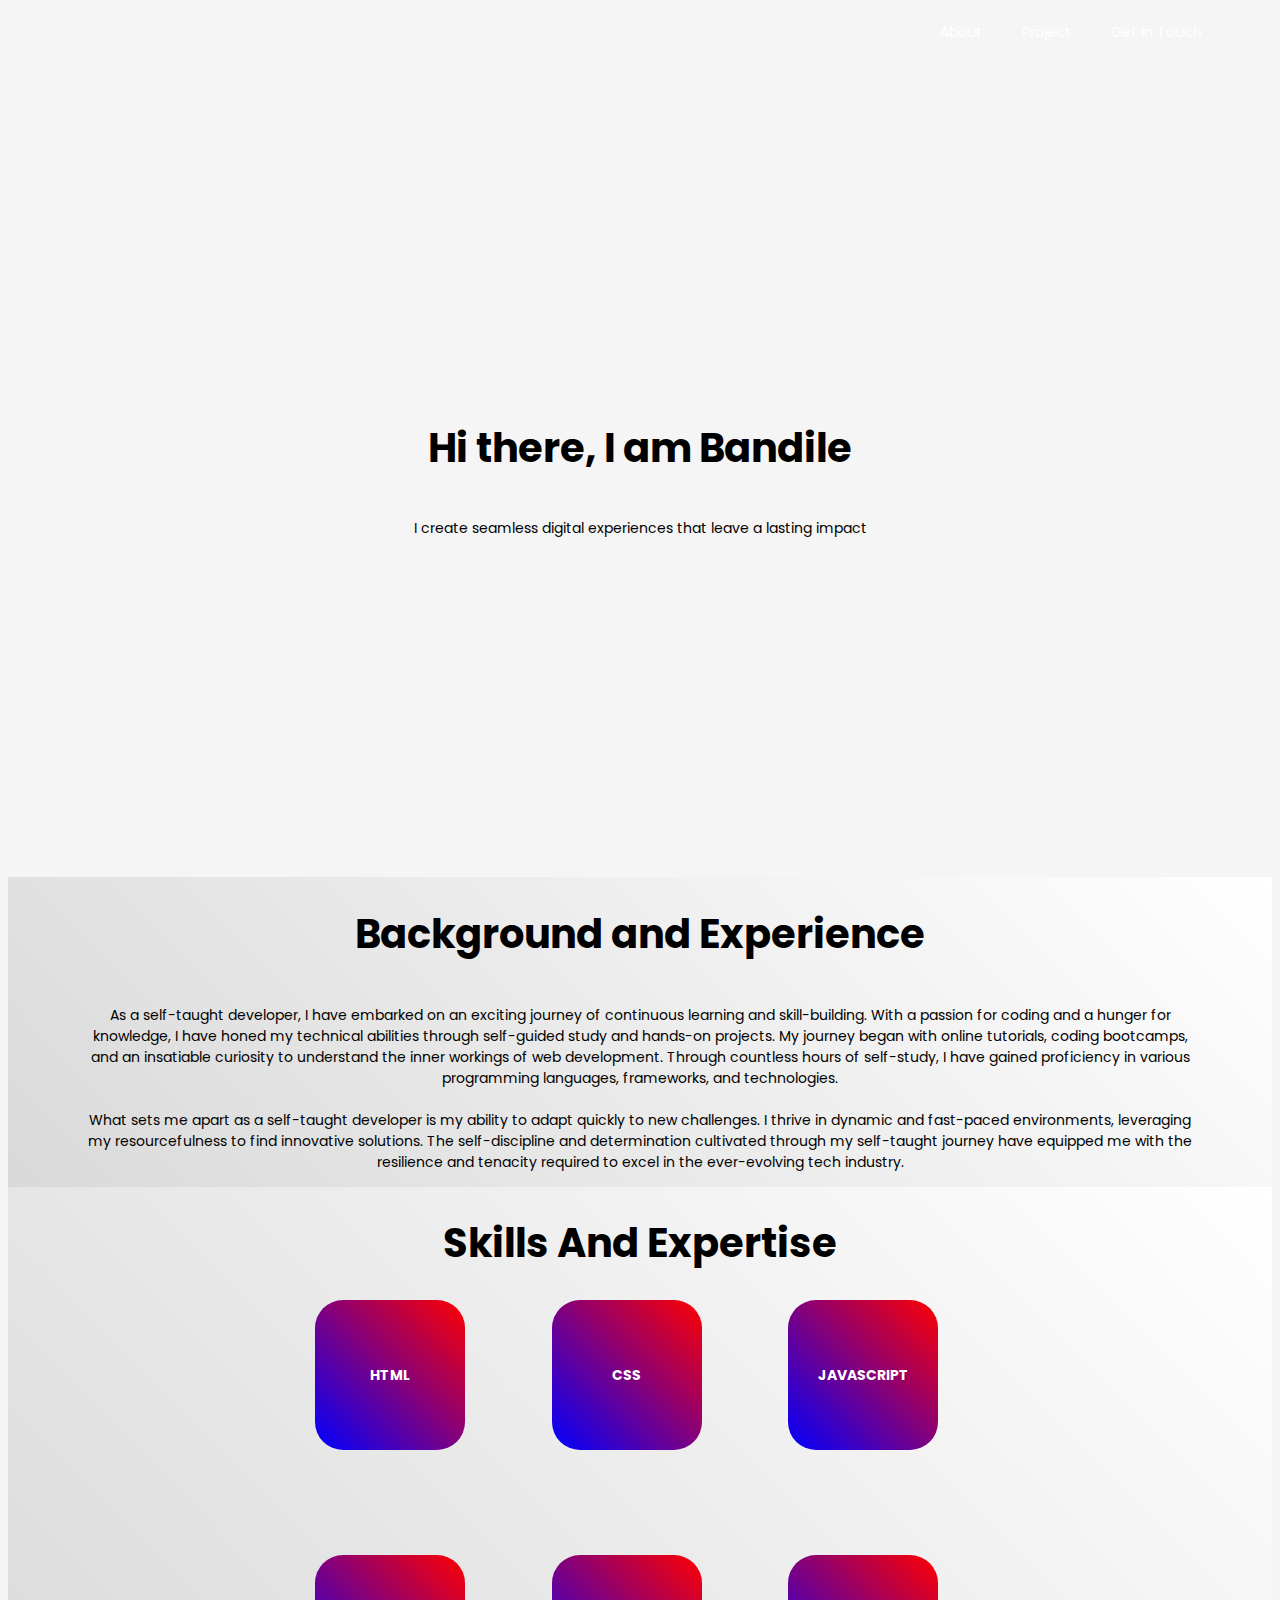
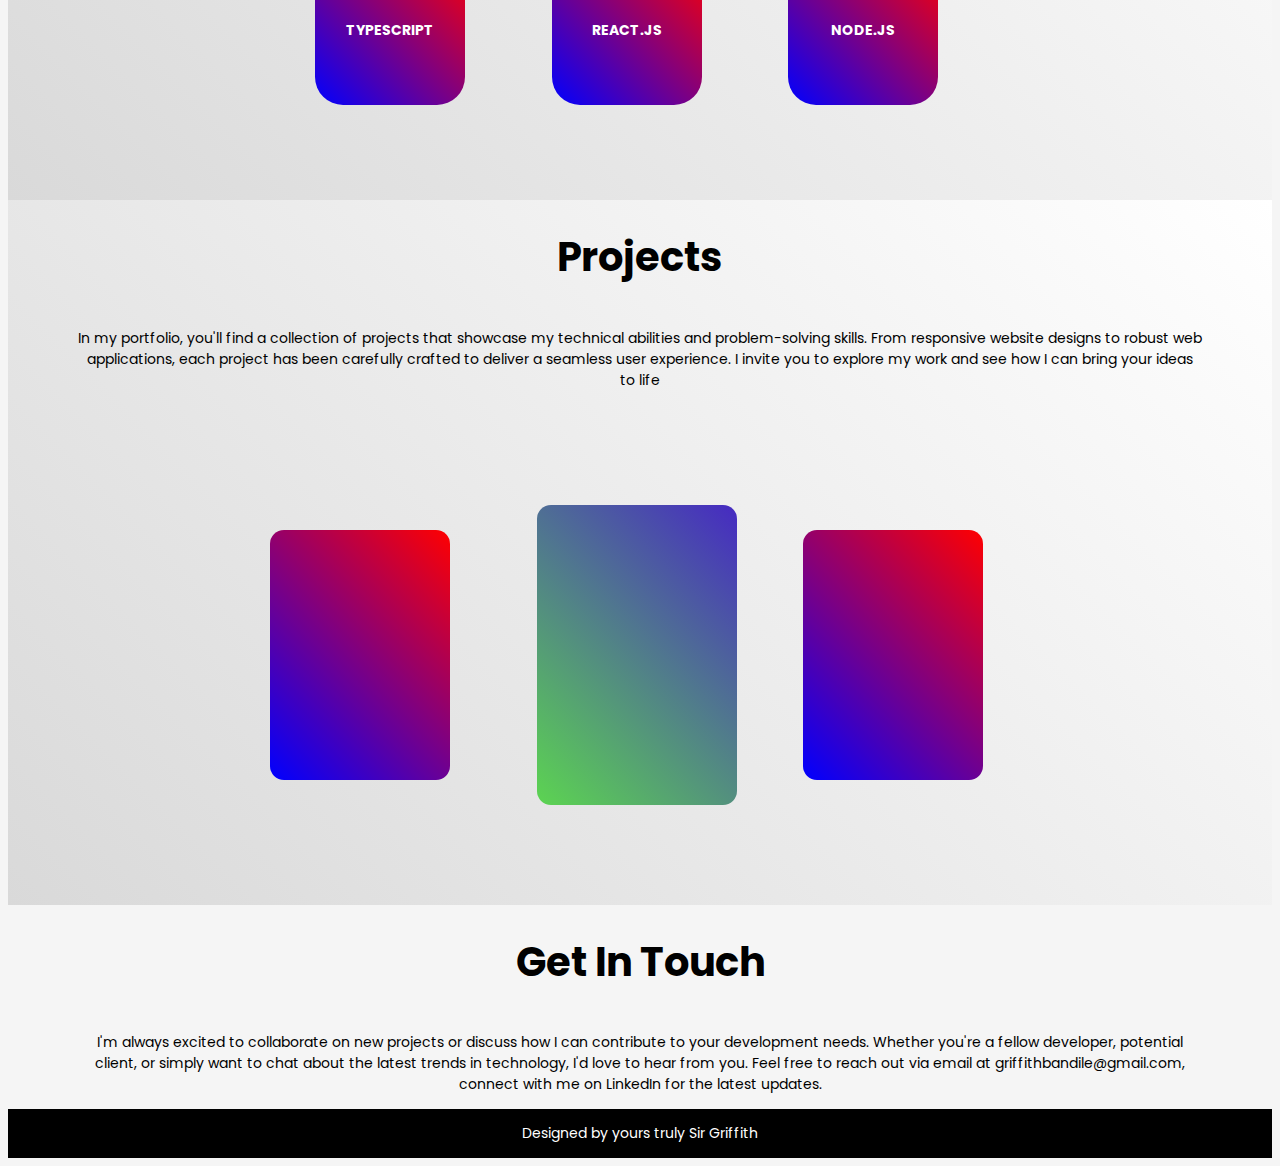
==== index.html @ 772c6095 "Add files via upload" ====
<!DOCTYPE html>
<html lang="en">
<head>
    <meta charset="UTF-8">
    <meta name="viewport" content="width=device-width, initial-scale=1.0">
    <link rel="stylesheet" href="d.css">
    <script src="script.js"></script>
    <title>Document</title>
</head>
<body>
        <div class="home">
            <li class="navbar">
                <ol>About</ol>
                <ol>Project</ol>
                <ol>Get In Touch</ol>
            </li>
            <div class="info">
                <h1>Hi there, I am Bandile</h1>
                <p>I create seamless digital experiences that leave a lasting impact</p>
            </div>  
        </div>

        <section class="page2">
            <h1>Background and Experience</h1>
            <p>As a self-taught developer, I have embarked on an exciting journey of continuous learning and skill-building. With a passion for coding and a hunger for knowledge, I have honed my technical abilities through self-guided study and hands-on projects. My journey began with online tutorials, coding bootcamps, and an insatiable curiosity to understand the inner workings of web development. Through countless hours of self-study, I have gained proficiency in various programming languages, frameworks, and technologies.

             <br><br>   What sets me apart as a self-taught developer is my ability to adapt quickly to new challenges. I thrive in dynamic and fast-paced environments, leveraging my resourcefulness to find innovative solutions. The self-discipline and determination cultivated through my self-taught journey have equipped me with the resilience and tenacity required to excel in the ever-evolving tech industry.</p>

        </section>

        <section class="page3">
            <h1>Skills And Expertise</h1>
                <div class="Expertise">
                <div class="skills"><h3>HTML</h3></div>
                <div class="skills"><h3>CSS</h3></div>
                <div class="skills"><h3>JAVASCRIPT</h3></div>
                <div class="skills"><h3>TYPESCRIPT</h3></div>
                <div class="skills"><h3>REACT.JS</h3></div>
                <div class="skills"><h3>NODE.JS</h3></div>
        </div>
        </section>

        <section class="page4">
            <h1>Projects</h1>
            <p>In my portfolio, you'll find a collection of projects that showcase my technical abilities and problem-solving skills. From responsive website designs to robust web applications, each project has been carefully crafted to deliver a seamless user experience. I invite you to explore my work and see how I can bring your ideas to life</p>
            <div class="proj">
              
                <div class="project1"></div>
                <div class="project2"></div>
                <div class="project3"></div>
            </div>
        </section>

        <section class="page5">
            <h1>Get In Touch</h1>
            <p>I'm always excited to collaborate on new projects or discuss how I can contribute to your development needs. Whether you're a fellow developer, potential client, or simply want to chat about the latest trends in technology, I'd love to hear from you.
                Feel free to reach out via email at griffithbandile@gmail.com, connect with me on LinkedIn for the latest updates.</p>

        </section>

 
</body>
<footer>
    <p>Designed by yours truly Sir Griffith</p>
</footer>
</html>
---- d.css ----
@import url('https://fonts.googleapis.com/css2?family=Poppins:ital,wght@0,100;0,200;0,300;0,400;0,500;0,600;0,700;1,100;1,200;1,300;1,400;1,500;1,600;1,700&display=swap'); 

/* universal selector */
* {
    font-size: 14px;
    font-family: 'Poppins', sans-serif; 
    color: rgb(255, 255, 255);
    text-align:center;
}
:root{
    --main :  rgb(245, 245, 245);
}

body{
    background: var(--main);
    display: flex;
    justify-content: center;
    flex-direction: column;
  
}
h1, p{
    color: black;
}
p{
    padding-left: 70px;
    padding-right: 70px;
}
h1{
    font-size: 40px;
}
section{
    display: flex;
    justify-content: center;
    flex-direction: column;
    align-items: center;
    margin: 0;
}
footer{
    background: black;
}
footer p{
    color: white;
}

.navbar{
    display: flex;
    flex-direction: row;
    justify-content: flex-end;
    margin-right: 5rem;
    margin-bottom: 10px;

}
.info{
    display: flex;
    justify-content: center;
    flex-direction: column;
    height: 90vh;
    align-items: center;

    
}
.home{
    background-image: url('image/cool-background.svg');
    background-size: 100vw;
    /*border-radius: 0 .5rem .5rem 0;*/
  
   
}
.page2{
    display: flex;
    justify-content: center;
    flex-direction: column;
    align-items: center;
}
.Expertise{
    width: 700px;
    height: 500px;
    display: grid;
    grid-template-columns: 1fr 1fr 1fr;
    gap: 10px;
    padding-left: 50px;
    
}

.skills{
  
    background-image: linear-gradient(45deg, blue,red);
    height: 150px;
    width: 150px;
    border-radius: 2rem;
    justify-content: center;
    display: flex;
    align-items: center;
}

.proj{
    width: 800px;
    height: 300px;
    padding: 100px;
    display: grid;
    grid-template-columns: 1fr 1fr 1fr;
    /*gap: 10px;*/
}
.project2{
    background-image: linear-gradient(45deg, rgb(92, 212, 81), rgb(70, 42, 194));
    width: 200px;
    height: 300px;  
    margin-left: 30px;
    border-radius: 1rem;
}
.project1, .project3{
    width: 180px;
    height: 250px;
    margin-top: 25px;
    margin-left: 30px;
    background-image: linear-gradient(45deg, blue,red);
    border-radius: 1rem;
}
.page2, .page3, .page4{
    /*background: var(--main);*/
    background-image: linear-gradient(45deg, rgb(217, 217, 217), white);
   
}
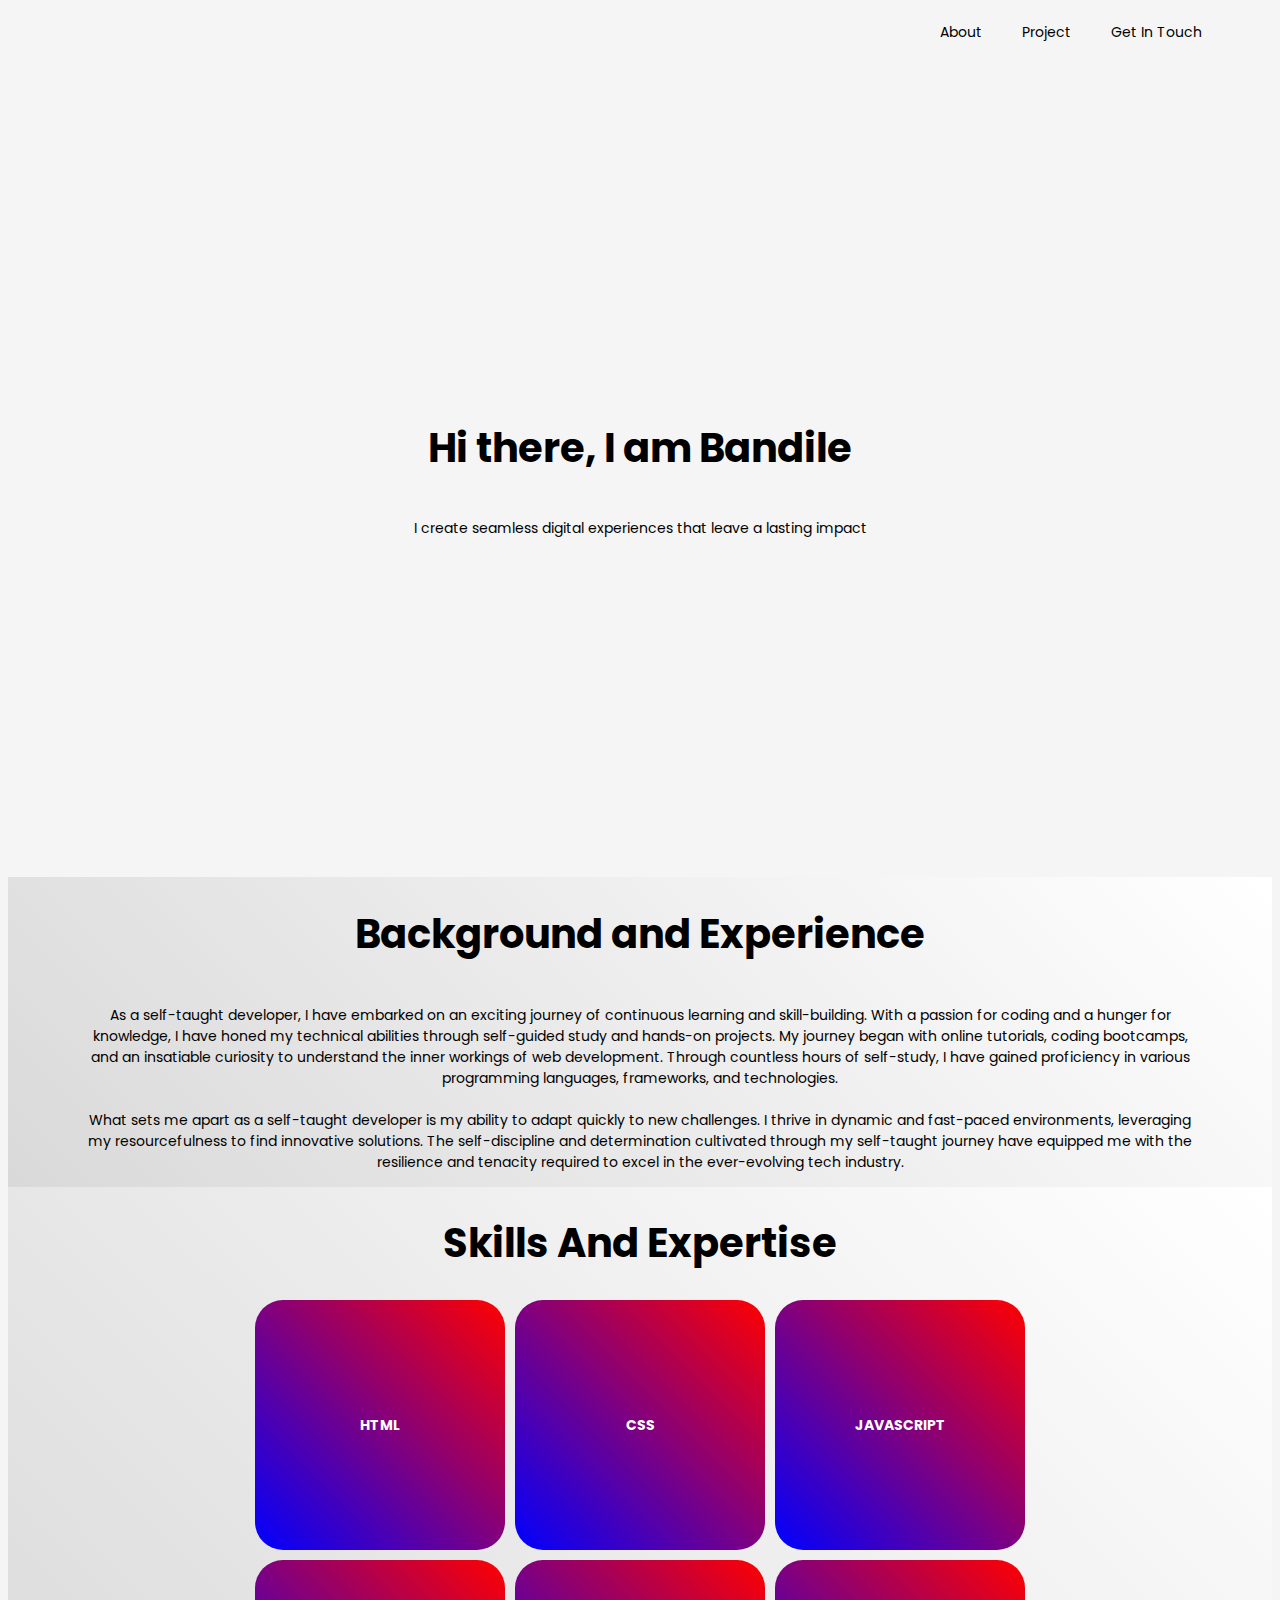
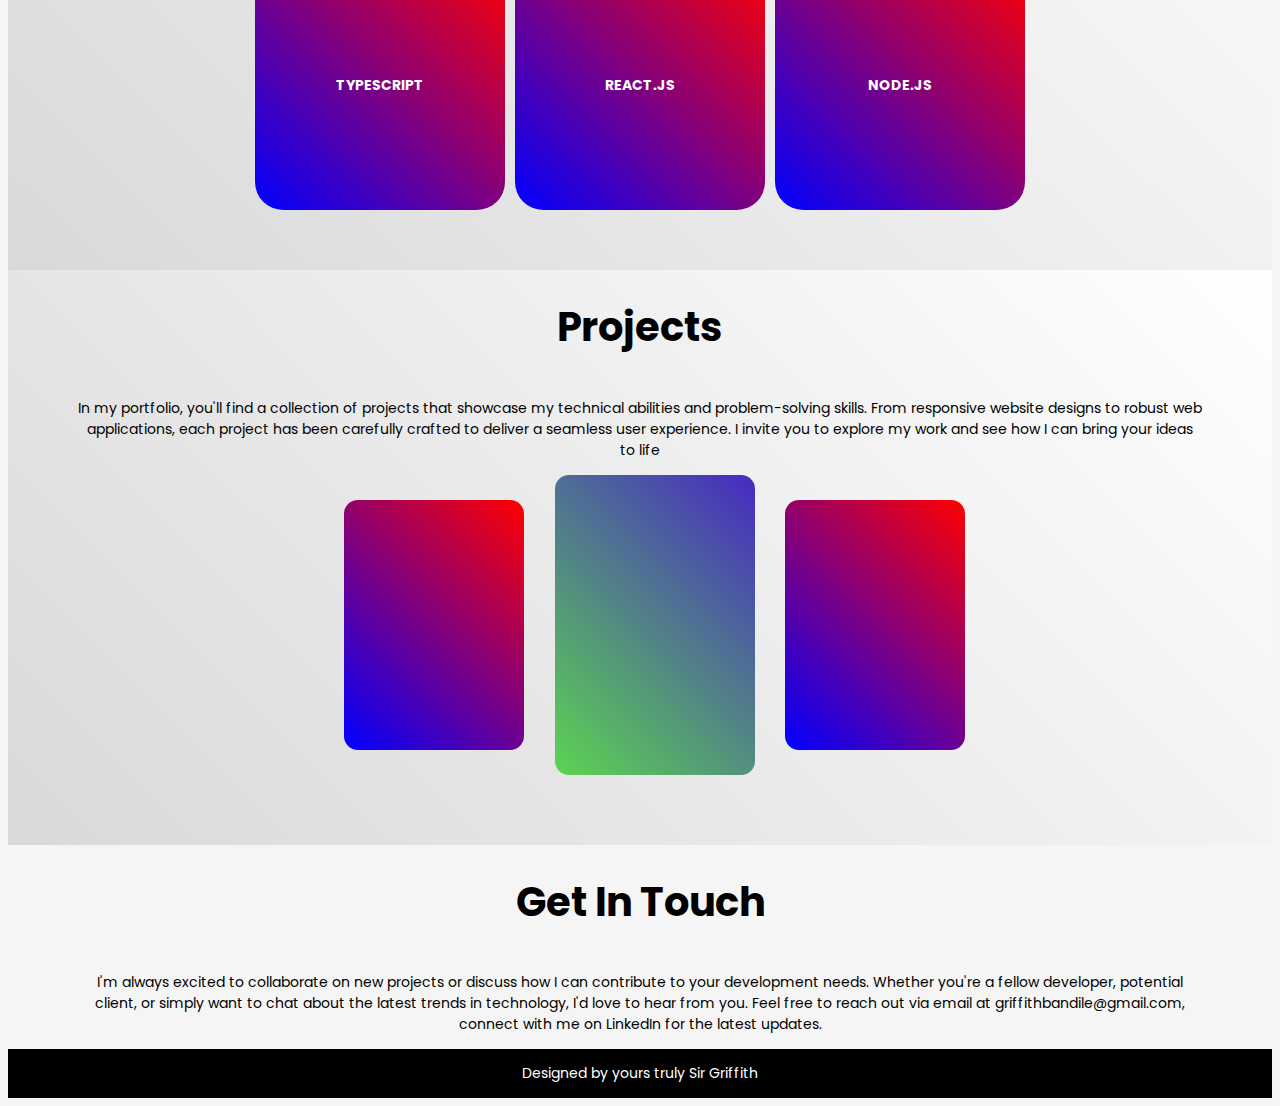
==== commit 81b3c068: "Update index.html" ====
--- a/index.html
+++ b/index.html
@@ -5,7 +5,7 @@
     <meta name="viewport" content="width=device-width, initial-scale=1.0">
     <link rel="stylesheet" href="d.css">
     <script src="script.js"></script>
-    <title>Document</title>
+    <title>Bandilen Web Experience</title>
 </head>
 <body>
         <div class="home">
@@ -63,4 +63,4 @@
 <footer>
     <p>Designed by yours truly Sir Griffith</p>
 </footer>
-</html>+</html>
--- a/d.css
+++ b/d.css
@@ -18,12 +18,8 @@
     flex-direction: column;
   
 }
-h1, p{
+h1, p, ol{
     color: black;
-}
-p{
-    padding-left: 70px;
-    padding-right: 70px;
 }
 h1{
     font-size: 40px;
@@ -59,13 +55,6 @@
 
     
 }
-.home{
-    background-image: url('image/cool-background.svg');
-    background-size: 100vw;
-    /*border-radius: 0 .5rem .5rem 0;*/
-  
-   
-}
 .page2{
     display: flex;
     justify-content: center;
@@ -73,30 +62,21 @@
     align-items: center;
 }
 .Expertise{
-    width: 700px;
-    height: 500px;
     display: grid;
     grid-template-columns: 1fr 1fr 1fr;
-    gap: 10px;
-    padding-left: 50px;
-    
+    gap: 10px;   
 }
+.skills{
 
-.skills{
-  
     background-image: linear-gradient(45deg, blue,red);
-    height: 150px;
-    width: 150px;
-    border-radius: 2rem;
     justify-content: center;
     display: flex;
     align-items: center;
 }
-
 .proj{
-    width: 800px;
+    /*width: 800px;
     height: 300px;
-    padding: 100px;
+    padding: 100px;*/
     display: grid;
     grid-template-columns: 1fr 1fr 1fr;
     /*gap: 10px;*/
@@ -121,3 +101,91 @@
     background-image: linear-gradient(45deg, rgb(217, 217, 217), white);
    
 }
+@media screen and (min-width: 769px) {
+    p{
+        padding-left: 70px;
+        padding-right: 70px;
+    }
+    .proj{
+        margin-bottom: 5rem;
+    }
+    .project1{
+        margin-left: 3.5rem;
+    }
+    .skills{    
+        height: 250px;
+        width: 250px;
+        border-radius: 2rem;
+    }
+    .Expertise{
+        width: 700px;
+        height: 500px;
+        margin-bottom: 5rem;
+        margin-right: 5rem;
+        /*padding-left: 50px;*/
+    }
+  }
+  @media screen and (min-width: 480px) and (max-width: 769px) {
+    .skills{
+        height: 180px;
+        width: 180px;
+        border-radius: 20px;
+    }
+    .Expertise, .proj{
+        margin-bottom: 2rem;
+    }
+    .proj{
+        margin-right: 2rem;
+    }
+    .project1{
+        height: 250px;
+        width: 200px;
+    }
+    .project1, .project3{
+        height: 240px;
+        width: 150px;
+    }
+
+  }
+@media screen and (min-width: 320px) and (max-width: 480px)  {
+   body{
+    margin: 0;
+    padding: 0;
+   }
+   h1{
+    font-size: 26px;
+   }
+   h3{
+    font-size: 10px;
+   }
+   ol{
+    visibility: hidden;
+   }
+   p{
+    max-height: 13em;
+    font-size: 10px;
+   }
+   .skills{
+    height: 80px;
+    width: 80px;
+    border-radius: 1rem;
+   }
+   .proj{
+    gap: 10px;
+   }
+   .project2{
+    width: 80px;
+    height: 150px;
+    margin: 0;
+   }
+   .project1, .project3{
+    margin: 0;
+    width: 80px;
+    height: 120px;
+    margin-top: 10px;
+   }
+   .page2, .page3, .page4{
+    background: var(--main);
+   
+}
+  }
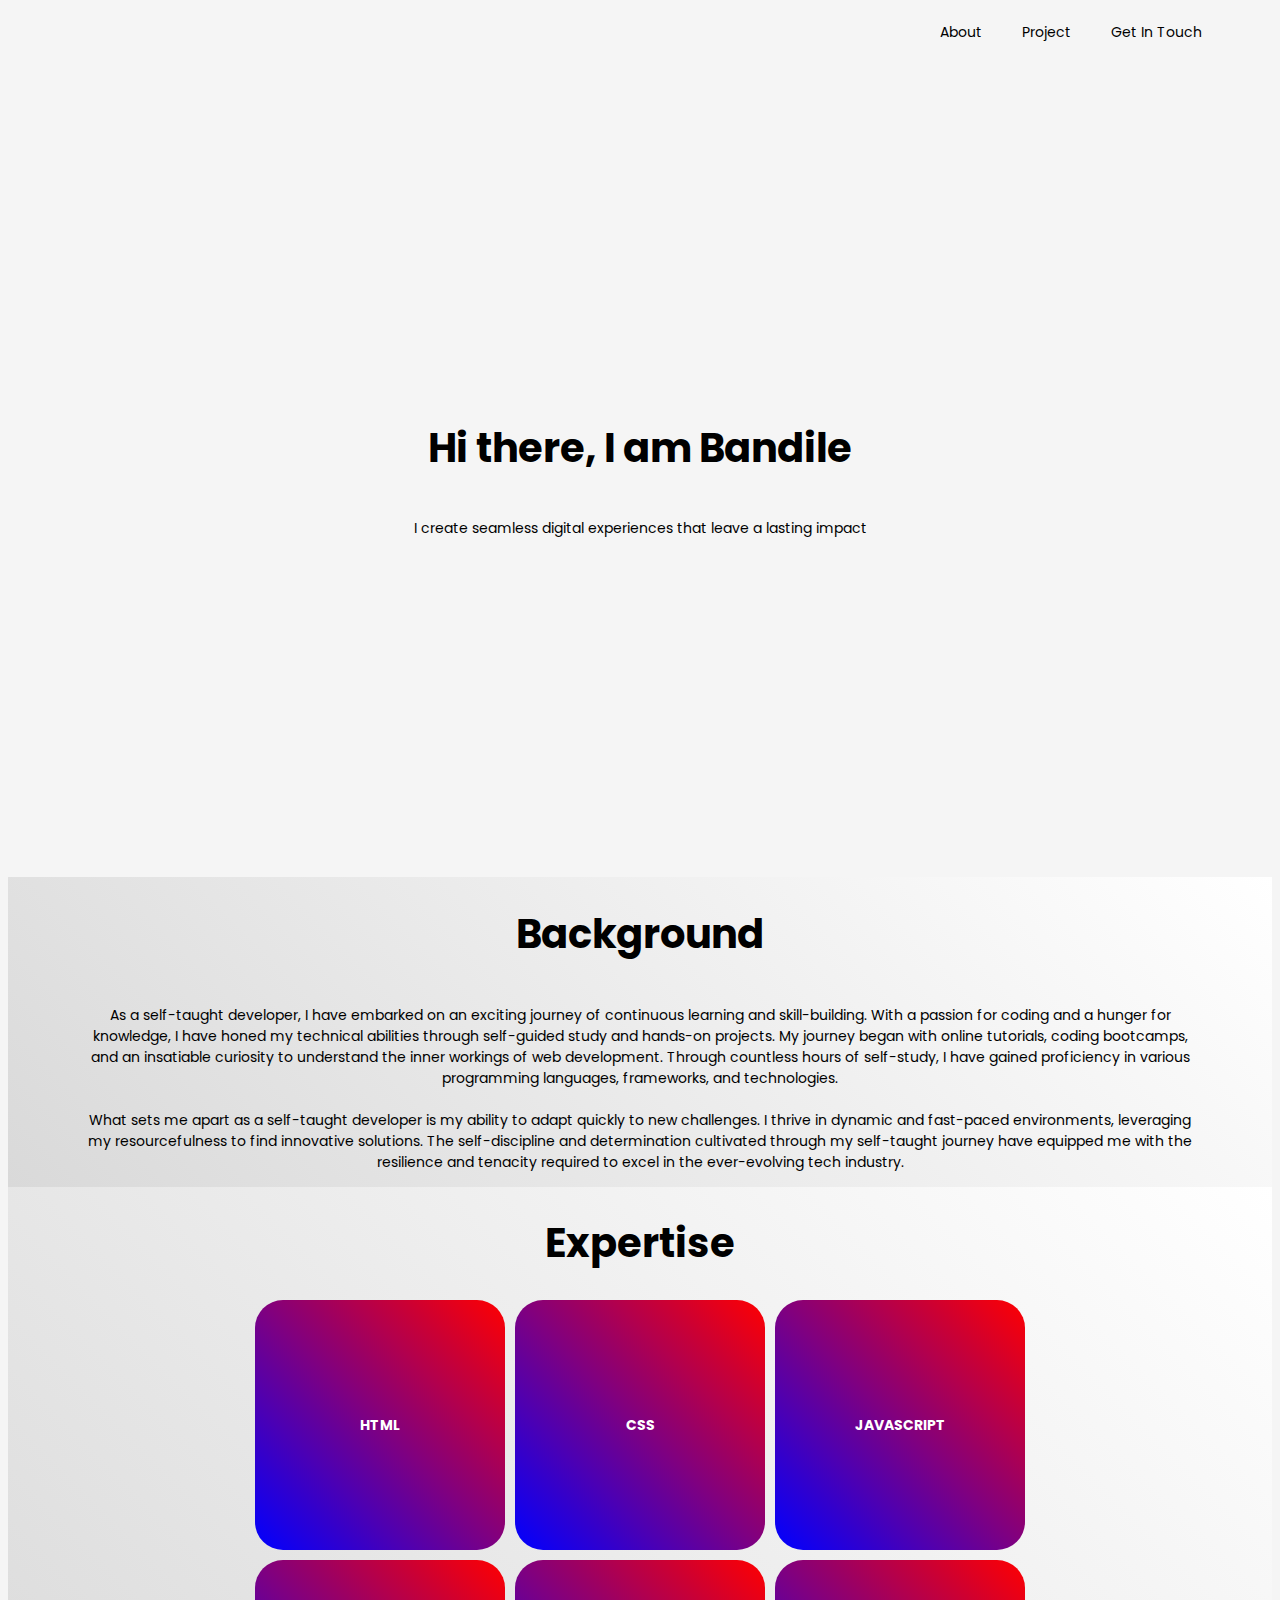
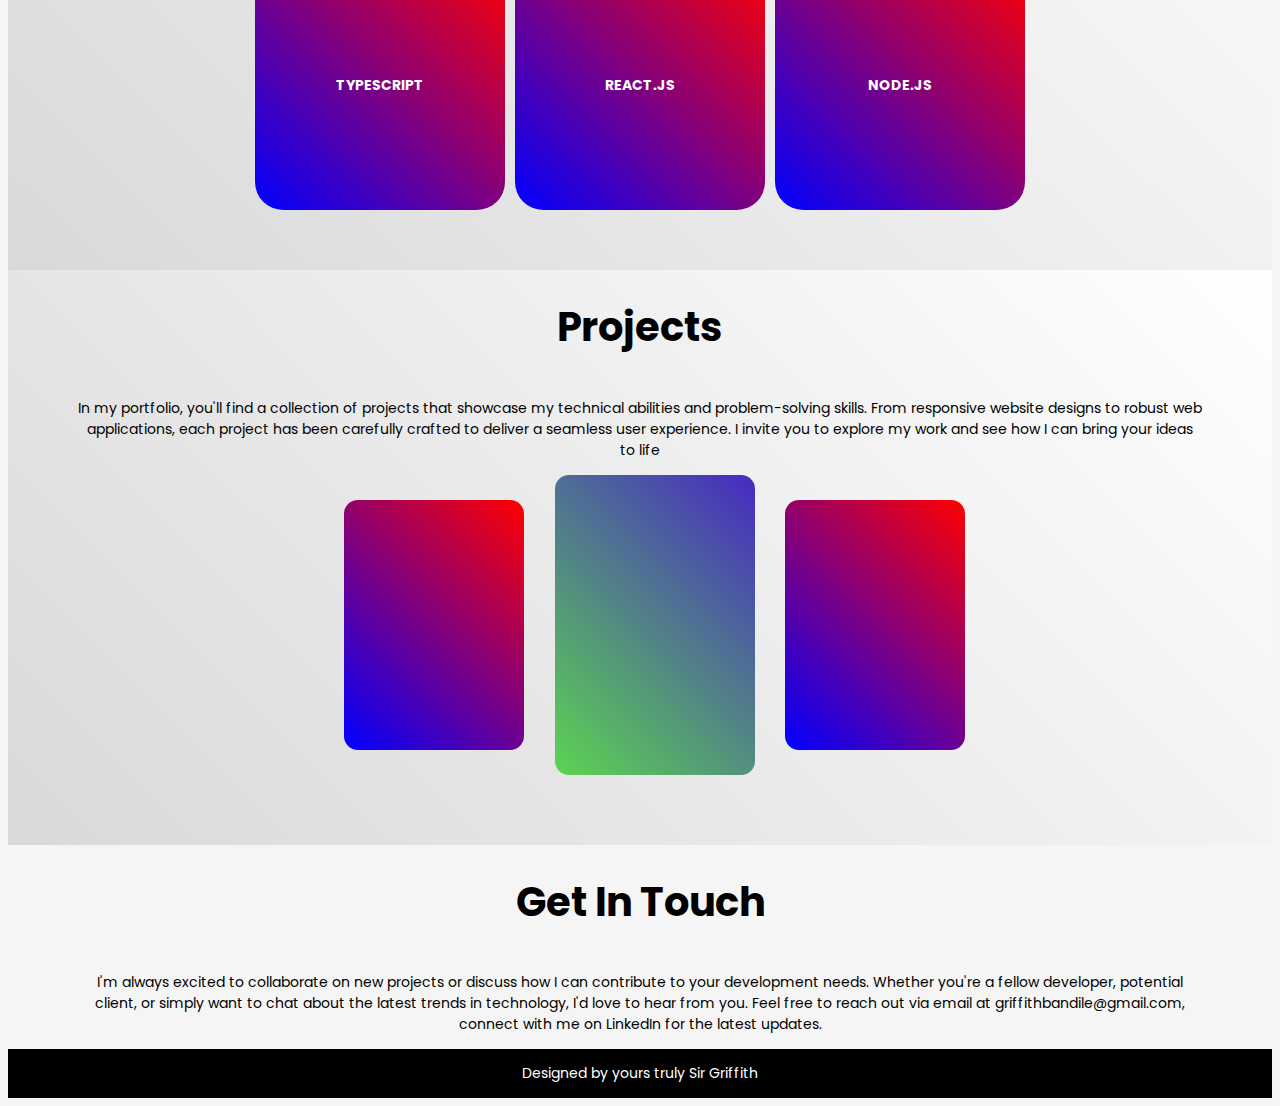
==== commit 74d8bb39: "Update index.html" ====
--- a/index.html
+++ b/index.html
@@ -21,7 +21,7 @@
         </div>
 
         <section class="page2">
-            <h1>Background and Experience</h1>
+            <h1>Background</h1>
             <p>As a self-taught developer, I have embarked on an exciting journey of continuous learning and skill-building. With a passion for coding and a hunger for knowledge, I have honed my technical abilities through self-guided study and hands-on projects. My journey began with online tutorials, coding bootcamps, and an insatiable curiosity to understand the inner workings of web development. Through countless hours of self-study, I have gained proficiency in various programming languages, frameworks, and technologies.
 
              <br><br>   What sets me apart as a self-taught developer is my ability to adapt quickly to new challenges. I thrive in dynamic and fast-paced environments, leveraging my resourcefulness to find innovative solutions. The self-discipline and determination cultivated through my self-taught journey have equipped me with the resilience and tenacity required to excel in the ever-evolving tech industry.</p>
@@ -29,7 +29,7 @@
         </section>
 
         <section class="page3">
-            <h1>Skills And Expertise</h1>
+            <h1>Expertise</h1>
                 <div class="Expertise">
                 <div class="skills"><h3>HTML</h3></div>
                 <div class="skills"><h3>CSS</h3></div>
--- a/d.css
+++ b/d.css
@@ -163,7 +163,6 @@
    }
    p{
     max-height: 13em;
-    font-size: 10px;
    }
    .skills{
     height: 80px;
